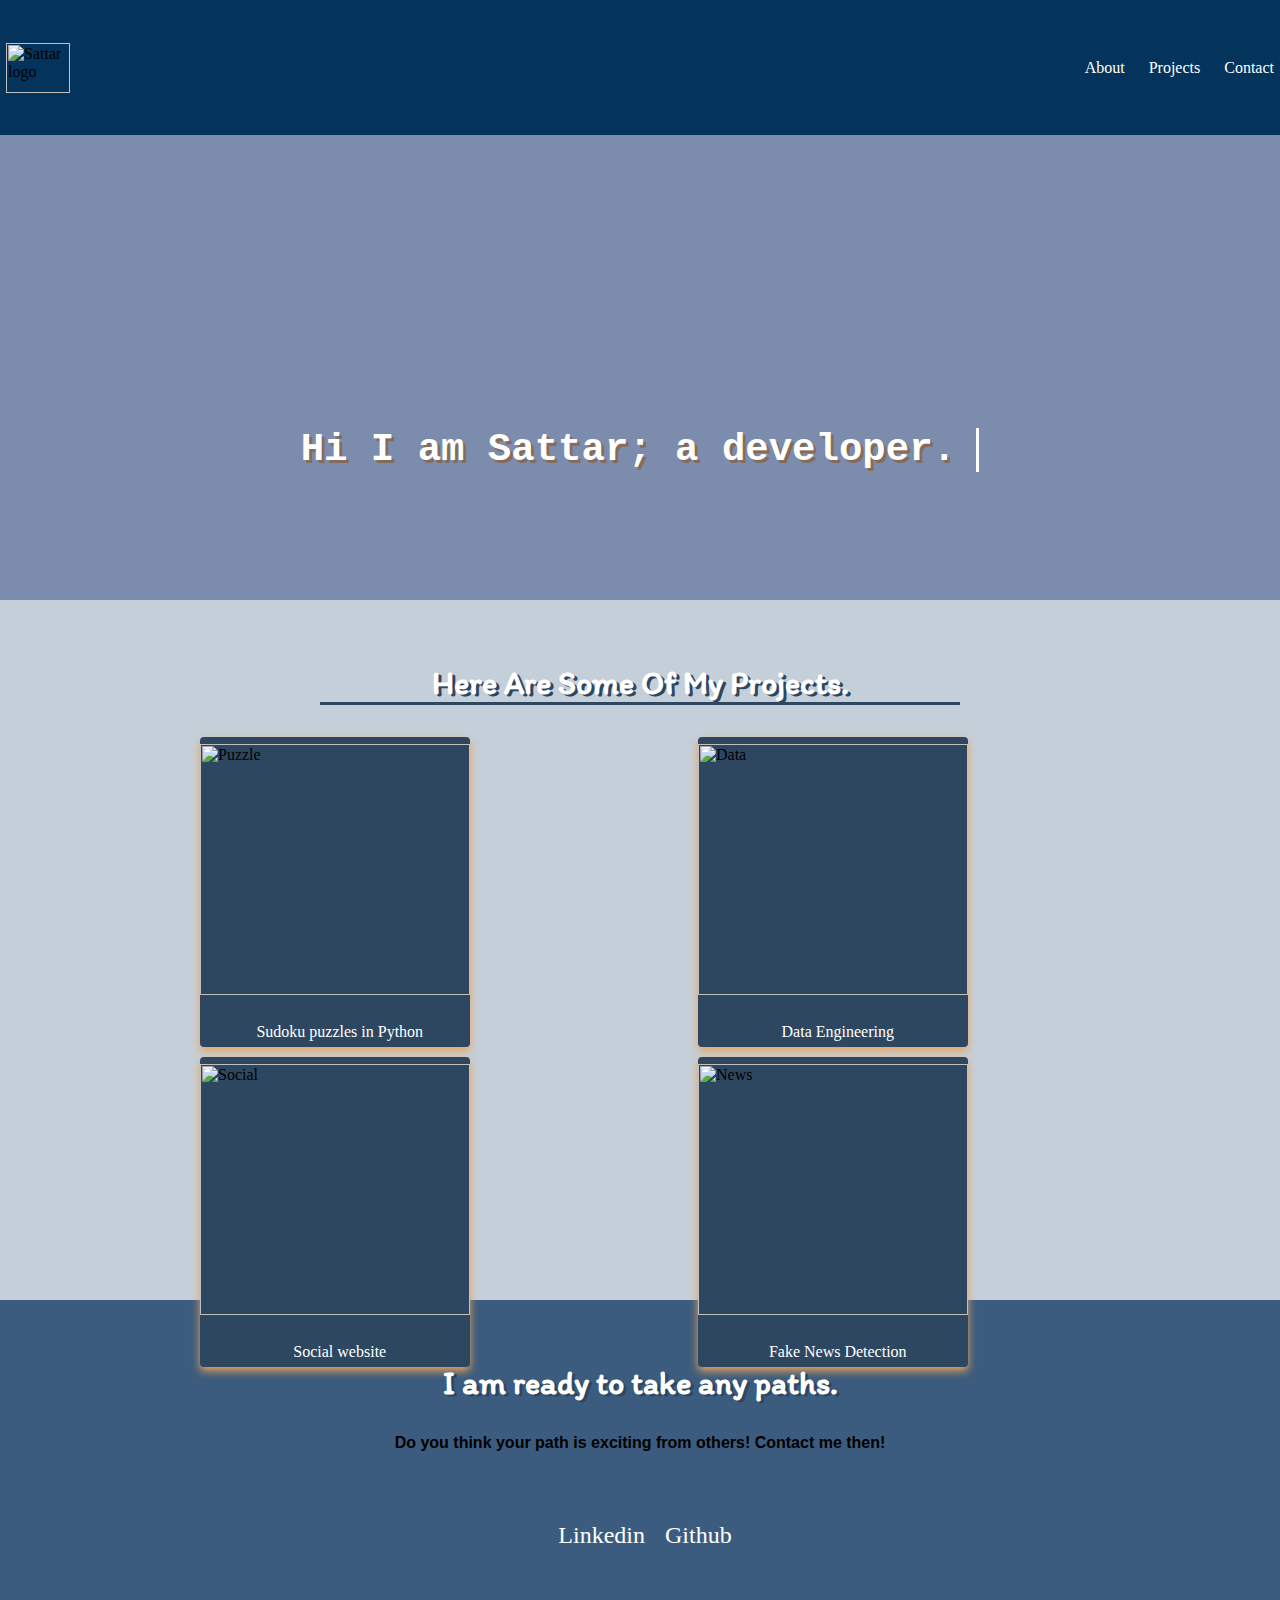
==== index.html @ 3d6a7a96 "changed the htmls" ====
<link   href="index.css"rel="stylesheet">
<body>
    <!--Start of Navbar-->
    <header id="navbar">
        <nav class="nav">
            <ul>
                <li>
                    <a href="#About" id="about" class="about">About</a>
                </li>

                <li>
                    <a href="#Projects" id="projects" class="project">Projects</a>
                </li>
                 <li>
                     <a href="#Contact-me" id="contact-me" class="contact-me">Contact</a>
                 </li>
            </ul>
        </nav>
        <img src="https://i.ibb.co/Qpdp76H/sattar1.png"" alt="Sattar logo" class="logo">
    </header>
    <!--End of navbar-->

    <!--Welcome Section-->

    <section id="About">
        <div class="welcome-section" >
           <div class="wrapper">
                <h1 id="title">Hi I am Sattar; a developer.</h1>
            </div>
        </div>
    </section>
    <!--End of Welcome Section-->

    <!--Start of Projects-->
    <section id="Projects" class="projects">
        <h2 class="project-title">
            Here Are Some Of My Projects.
        </h2>
            <div class="projects-grid">
            <div class="project-card">
                <img src="https://i.ibb.co/BN9b8y1/puzzle.png" alt="Puzzle" class="card-img">
                <a href="https://github.com/satocoder/SudokuSolver" target="_blank" >Sudoku puzzles in Python</a>
            </div>

            <div class="project-card">
                <img src="https://i.ibb.co/Ypzk7jg/concept-of-data-analysis-and-maintenance.png"  alt="Data" class="card-img">
                <a href="https://github.com/satocoder/Data-Engineering" target="_blank">Data Engineering</a>
            </div>

            <div class="project-card">
                <img src="https://i.ibb.co/k5yt88W/social-media-users.png"  alt="Social" class="card-img">
                <a href="https://github.com/satocoder/Socialwebsite" target="_blank">Social website</a>
            </div>

            <div class="project-card">
                <img src="https://i.ibb.co/nrQkctH/man-reading-newspaper.png"  alt="News" class="card-img">
                <a href="https://github.com/satocoder/Fake-News-Detection" target="_blank">Fake News Detection</a>
            </div>
            </div>


    </section>
    <!--End of Projects-->


    <!--Start of ContactMe-->
    <section id="Contact-me" class="contact">
        <div>
            <h3 id="contact">
                I am ready to take any paths.
            </h3>
            <p id="contact-details">
                Do you think your path is exciting from others! Contact me then!
            </p>
        </div>
        <div class="contact-footer">
            <a href="https://www.linkedin.com/in/sato-karashi-aa083b18b/?originalSubdomain=ir" target="_blank" class="icon">
                <i class="fab fa-linkedin"></i>
                Linkedin
            </a>

            <a href="https://github.com/satocoder" target="_blank" class="icon">
                <i class="fab fa-github-square"></i>
                Github
            </a>
        </div>

    </section>
    <!--End of ContactMe-->

</body>
---- index.css ----
@import url('https://fonts.googleapis.com/css2?family=Itim&display=swap');


*{
    box-sizing: border-box;
    padding: 0;
    margin: 0;
}

html {
    scroll-behavior: smooth;
}

header{
    display: flex;
    flex-direction: row-reverse;
    justify-content: space-between;
    align-items: center;
    position: fixed;
    background-color: #04345c;
    width: 100%;
    height: 15%;
    padding: 6px;
}

li, a {
    text-decoration: none;
    list-style: none;
    display: inline-block;
    padding-left: 10px;
    color: #fff;
    cursor: pointer;
}
img {
    width: 10%;
    height: 50px;
}

#welcome-section {
    color: #f3f3eb;
    padding-top:50%;

}

.welcome-section {
    height: 600px;
    background-color: #7c8cac;
}

.projects {
    height: 700px;
    background-color: #c5cfd9;
}
.contact{
    height: 400px;
    background-color: #3b5c7e;
}

#title{
   /* padding-top:250px;
   I used this and it made the blink cursor HUGE*/
    display:inline-block;
    /*I used flex and the typying effect would start from middle.*/
    font-weight: bold;
    color: rgba(255,255,255,255);
}

p{
    display: flex;
    flex-direction: column;
    justify-content:center;
    align-items: center;
}

.wrapper {
    height: 100vh;
    display:flex;
    justify-content: center;
    align-items: center;
}
#title {
    width: 29ch;
    animation: typing 4s steps(18), blink .6s step-end infinite alternate;
    white-space: nowrap;
    overflow: hidden;
    border-right: 3px solid;
    font-family: monospace;
    font-size: 3em;
    text-shadow:3px 3px #846c5c;

  }

  @keyframes typing {
    from {
      width: 0
    }

  }

  @keyframes blink {
    50% {

      border-color: transparent
    }
  }

.project-title {
    font-family: 'Itim', sans-serif;
    font-weight: 600;
    text-align: center;
    font-size: 2rem;
    padding-top: 5%;
    padding-bottom: 0;
    border-bottom: 0.2rem  solid #2e4761;
    max-width: 640px;
    margin: auto;
    color: white;
    text-shadow:3px 2px #2e4761;
    margin-bottom:2rem;

  }
  .project-card {
    box-shadow: 0 4px 8px 0 #e9a35c;
    transition: 0.3s;
    width: 30%;
    display: flex;
    flex-direction: column;
    justify-content: center;
    align-items: center;
    background-color: #2e4761;
    width: 55%;
    border-radius: 4px;
  }

  .project-card:hover {
    box-shadow: 0 16px 26px 0 #846c5c;
  }


  .projects-grid {
    display: grid;
    grid-template-columns: repeat(2, 1fr);
    grid-template-rows: repeat(2, 1fr);
    grid-column-gap: 8px;
    grid-row-gap: 10px;
    margin-left: 100px;
    padding-left: 100px;
    height: 70vh;
    width: 85%;

  }

  .card-img {
    height: 90%;
    width: 100%;
  }

  #contact{
    font-family: 'Itim', sans-serif;
    font-weight: 700;
    text-align: center;
    font-size: 2rem;
    padding-top: 5%;
    padding-bottom: 0;
    max-width: 640px;
    margin: auto;
    color: white;
    text-shadow:3px 2px #2e4761;
    margin-bottom:2rem;

  }
  #contact-details{
    font-family: 'Franklin Gothic Medium', 'Arial Narrow', Arial, sans-serif;
    font-weight: 700;

  }
  .contact-footer {
    display:flex;
    flex-direction: row;
    justify-content:center;
    align-items: center;
    padding-top:60px;
    margin: 0 auto;

  }

  .icon {
    font-size: 1.5rem;
    padding-top:5px;
    margin: 5px 5px;

  }
  @media (max-width: 28.75em) {
    .projects-section-header {
      font-size: 4rem;
    }
  }

@media (max-width: 600px) {
  header {
    flex-wrap: wrap;
  }
}
@media (max-width: 650px) {
  .logo {
    margin-top: 15px;
    width: 100%;
    position: relative;
  }
}
@media (max-width: 600px) {
  header {
    flex-wrap: wrap;
  }
}

.logo {
  width: 5vw;
}
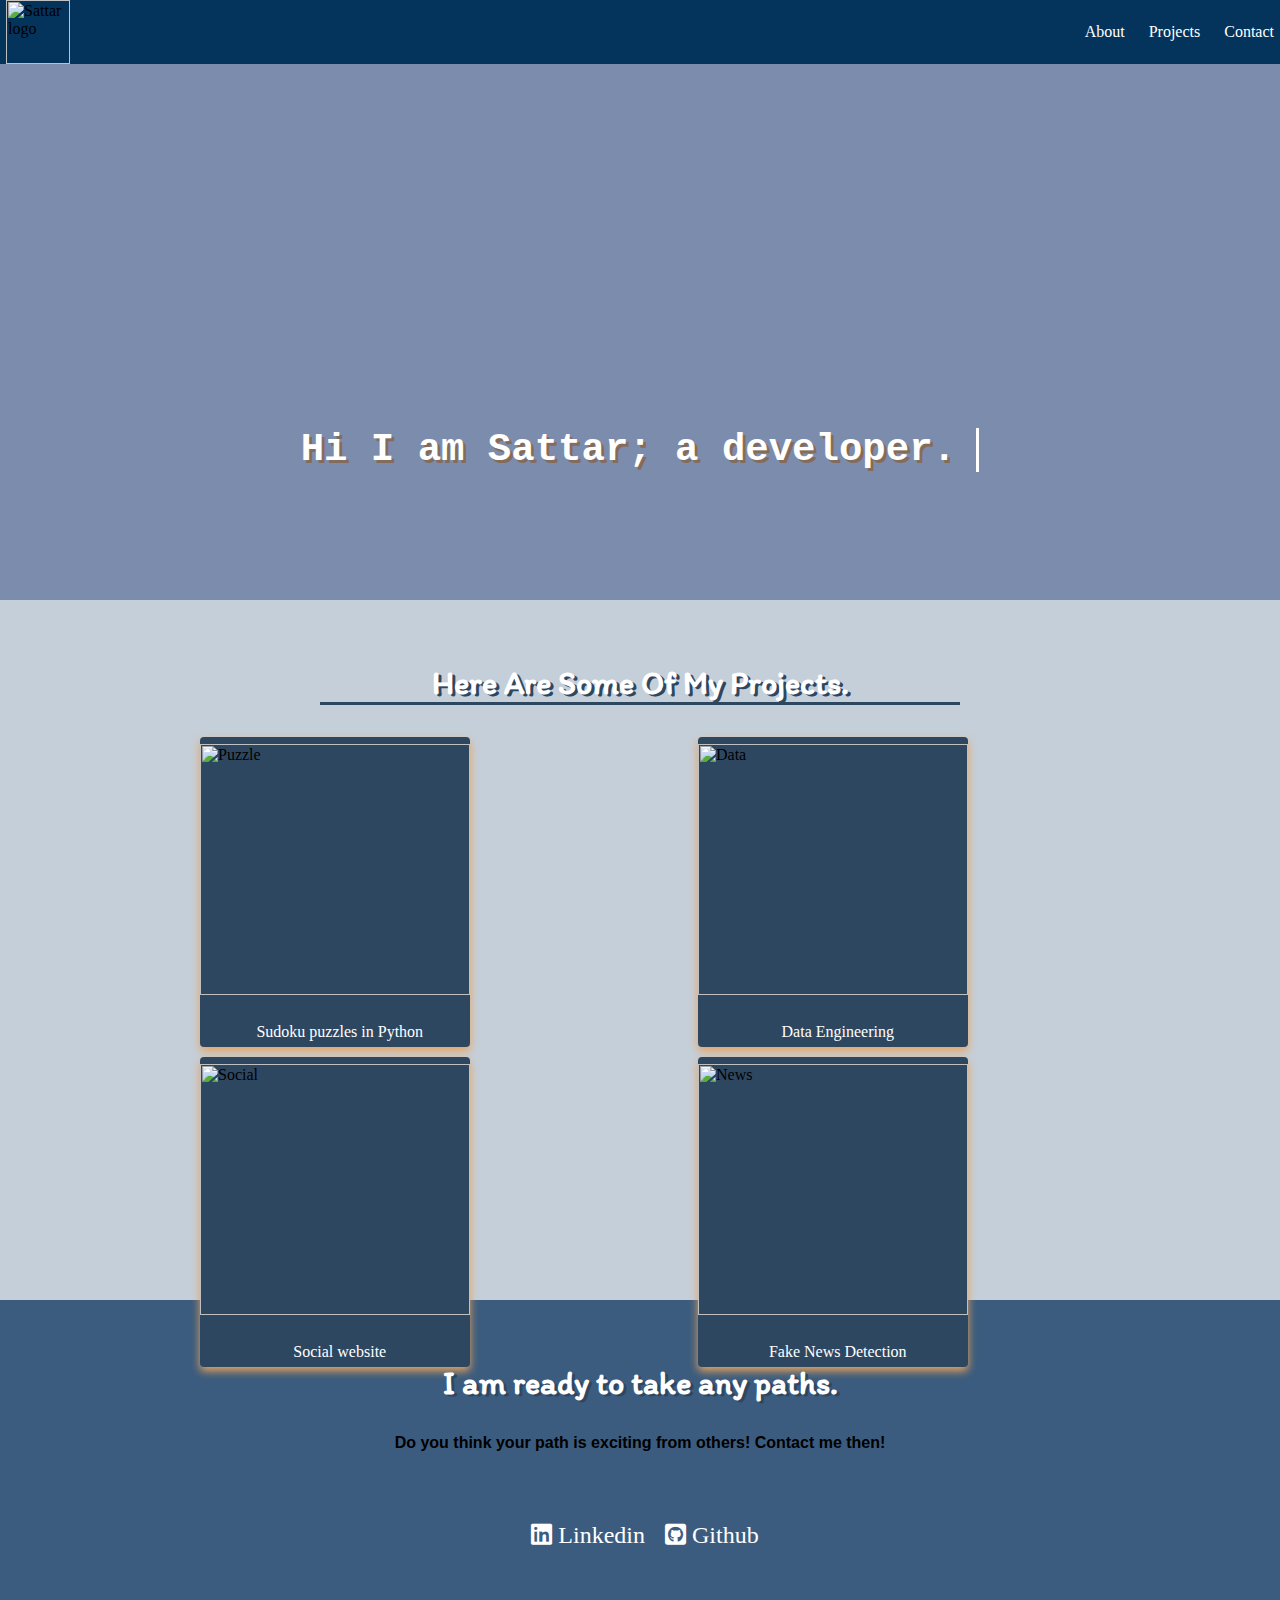
==== commit a870ce81: "Merge pull request #1 from sayeh92/main" ====
--- a/index.html
+++ b/index.html
@@ -1,4 +1,8 @@
+<head>
 <link   href="index.css"rel="stylesheet">
+<link href="https://use.fontawesome.com/releases/v5.8.2/css/all.css" rel="stylesheet">
+<meta name="viewport" content="width=device-width, initial-scale=1.0">
+</head>
 <body>
     <!--Start of Navbar-->
     <header id="navbar">
--- a/index.css
+++ b/index.css
@@ -19,7 +19,7 @@
     position: fixed;
     background-color: #04345c;
     width: 100%;
-    height: 15%;
+    height: 4rem;
     padding: 6px;
 }
 
@@ -32,8 +32,8 @@
     cursor: pointer;
 }
 img {
-    width: 10%;
-    height: 50px;
+    width: 45px;
+    height: auto;
 }
 
 #welcome-section {
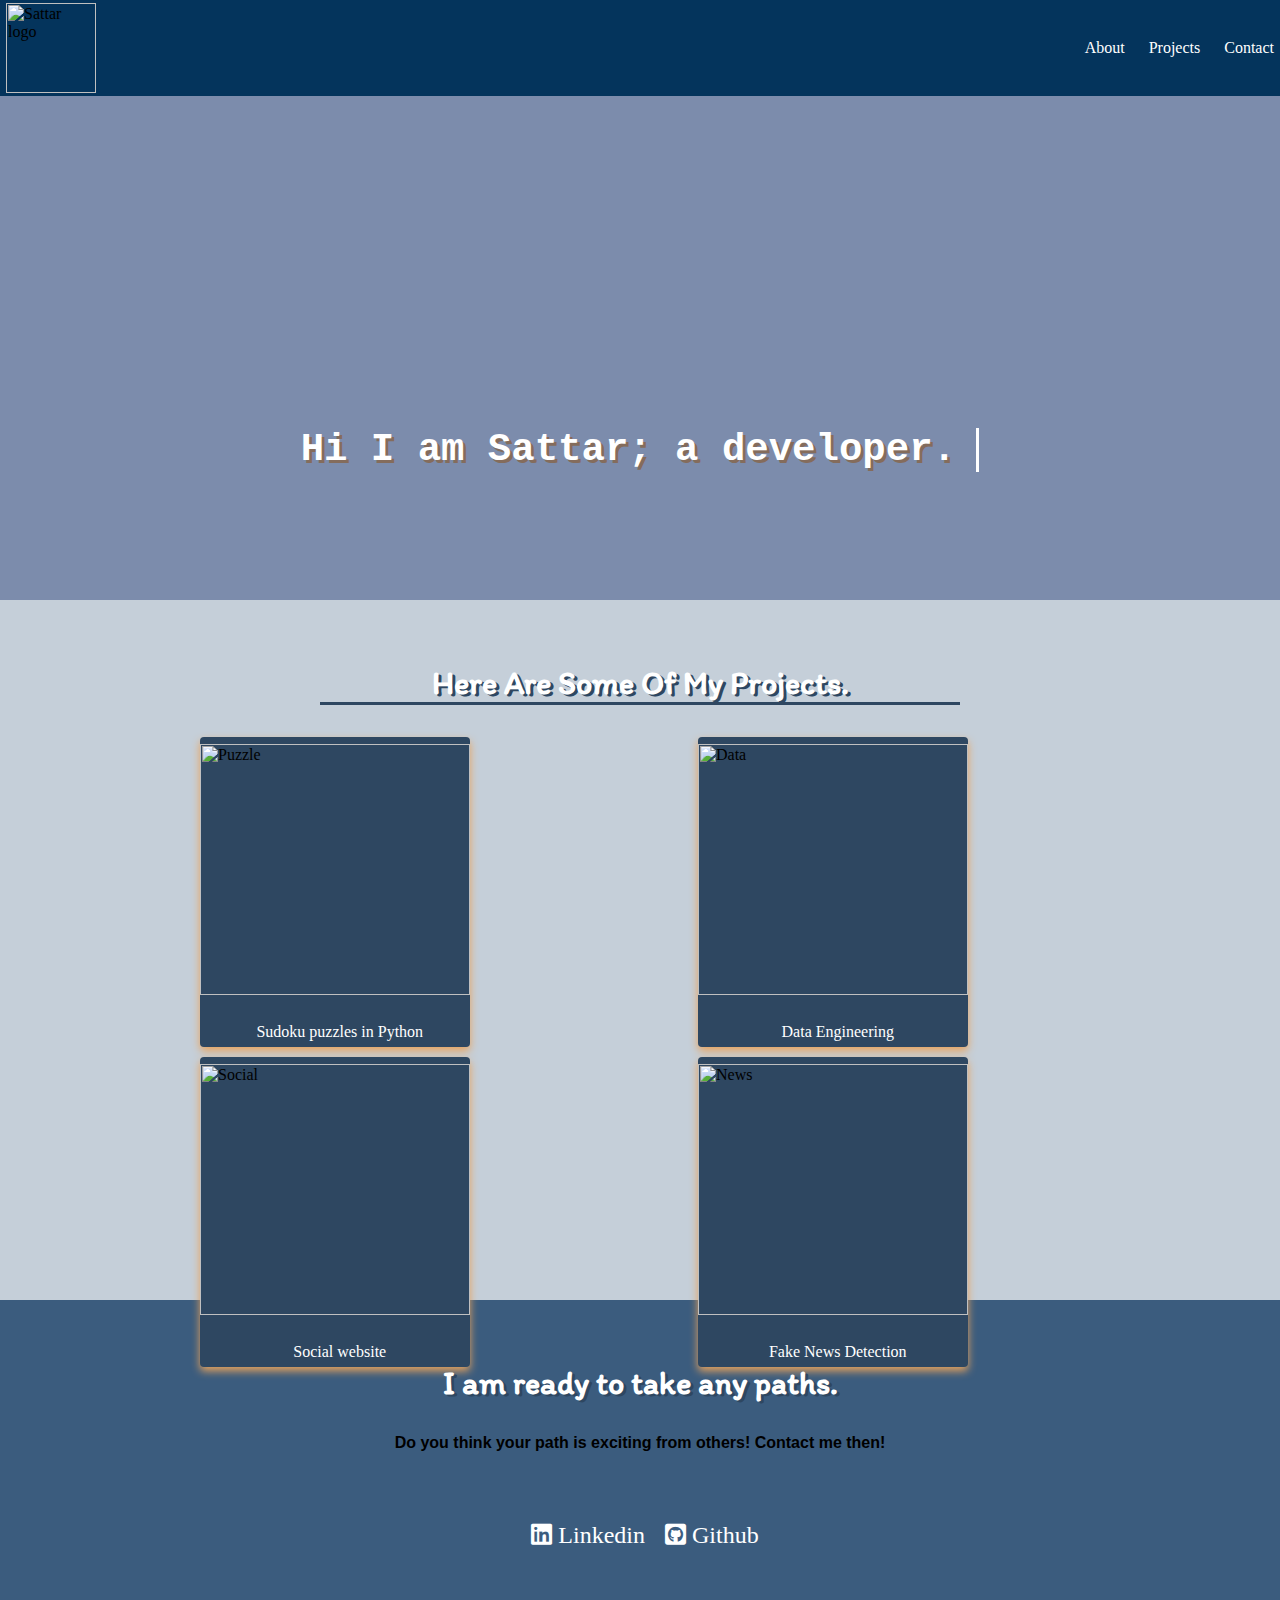
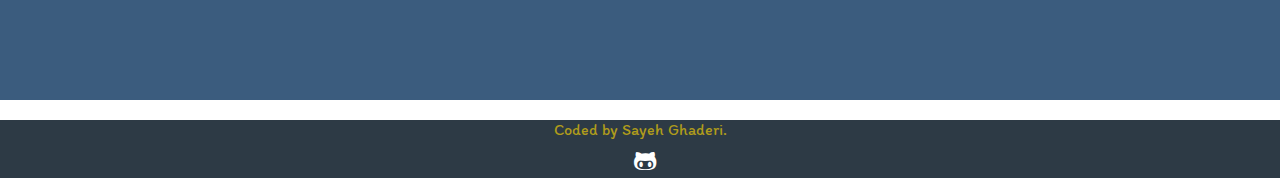
==== commit 1ec747dc: "Merge d104728762329318c6d61cce351eceb9e6a0ad70 into 35d5672f2f6bf22fb362862ce0f71c90273e61a4" ====
--- a/index.html
+++ b/index.html
@@ -1,7 +1,10 @@
 <head>
 <link   href="index.css"rel="stylesheet">
 <link href="https://use.fontawesome.com/releases/v5.8.2/css/all.css" rel="stylesheet">
+     <link rel="icon" href="https://github.com/sayeh92/myweb/blob/main/imges/code.png?raw=true" >
 <meta name="viewport" content="width=device-width, initial-scale=1.0">
+     <meta name="keywords" content="Developer, Sattar, Karashi, Python, Machine Learning">
+     <title> I am Sattar. </title>
 </head>
 <body>
     <!--Start of Navbar-->
@@ -20,7 +23,7 @@
                  </li>
             </ul>
         </nav>
-        <img src="https://i.ibb.co/Qpdp76H/sattar1.png"" alt="Sattar logo" class="logo">
+        <img src="https://github.com/sayeh92/myweb/blob/main/imges/logoo.png?raw=true" alt="Sattar logo" class="logo">
     </header>
     <!--End of navbar-->
 
@@ -42,22 +45,22 @@
         </h2>
             <div class="projects-grid">
             <div class="project-card">
-                <img src="https://i.ibb.co/BN9b8y1/puzzle.png" alt="Puzzle" class="card-img">
+                <img src="https://github.com/sayeh92/myweb/blob/main/imges/sudoku.png?raw=true" alt="Puzzle" class="card-img">
                 <a href="https://github.com/satocoder/SudokuSolver" target="_blank" >Sudoku puzzles in Python</a>
             </div>
 
             <div class="project-card">
-                <img src="https://i.ibb.co/Ypzk7jg/concept-of-data-analysis-and-maintenance.png"  alt="Data" class="card-img">
+                <img src="https://github.com/sayeh92/myweb/blob/main/imges/data.png?raw=true"  alt="Data" class="card-img">
                 <a href="https://github.com/satocoder/Data-Engineering" target="_blank">Data Engineering</a>
             </div>
 
             <div class="project-card">
-                <img src="https://i.ibb.co/k5yt88W/social-media-users.png"  alt="Social" class="card-img">
+                <img src="https://github.com/sayeh92/myweb/blob/main/imges/social.png?raw=true"  alt="Social" class="card-img">
                 <a href="https://github.com/satocoder/Socialwebsite" target="_blank">Social website</a>
             </div>
 
             <div class="project-card">
-                <img src="https://i.ibb.co/nrQkctH/man-reading-newspaper.png"  alt="News" class="card-img">
+                <img src="https://github.com/sayeh92/myweb/blob/main/imges/newspaper.png?raw=true"  alt="News" class="card-img">
                 <a href="https://github.com/satocoder/Fake-News-Detection" target="_blank">Fake News Detection</a>
             </div>
             </div>
@@ -91,5 +94,10 @@
 
     </section>
     <!--End of ContactMe-->
-
+   </div>
+<div class="attribution">
+  <p >Coded by Sayeh Ghaderi.<a href="https://github.com/sayeh92" target="_blank" class="icon">
+        <i class="fab fa-github-alt"></i>
+    </a>
+     </div>
 </body>
--- a/index.css
+++ b/index.css
@@ -19,7 +19,7 @@
     position: fixed;
     background-color: #04345c;
     width: 100%;
-    height: 4rem;
+    height: 6rem;
     padding: 6px;
 }
 
@@ -32,7 +32,7 @@
     cursor: pointer;
 }
 img {
-    width: 45px;
+    width: 40px;
     height: auto;
 }
 
@@ -215,5 +215,15 @@
 }
 
 .logo {
-  width: 5vw;
-}
+  width: 7vw;
+}
+
+.attribution{
+    font-family: 'Itim', sans-serif;
+    font-weight: 300;
+    color: rgb(176, 156, 27);
+    margin-top:20px;
+    font-size:1rem;
+    text-align: center;
+    background-color: rgb(45, 58, 69);
+}
